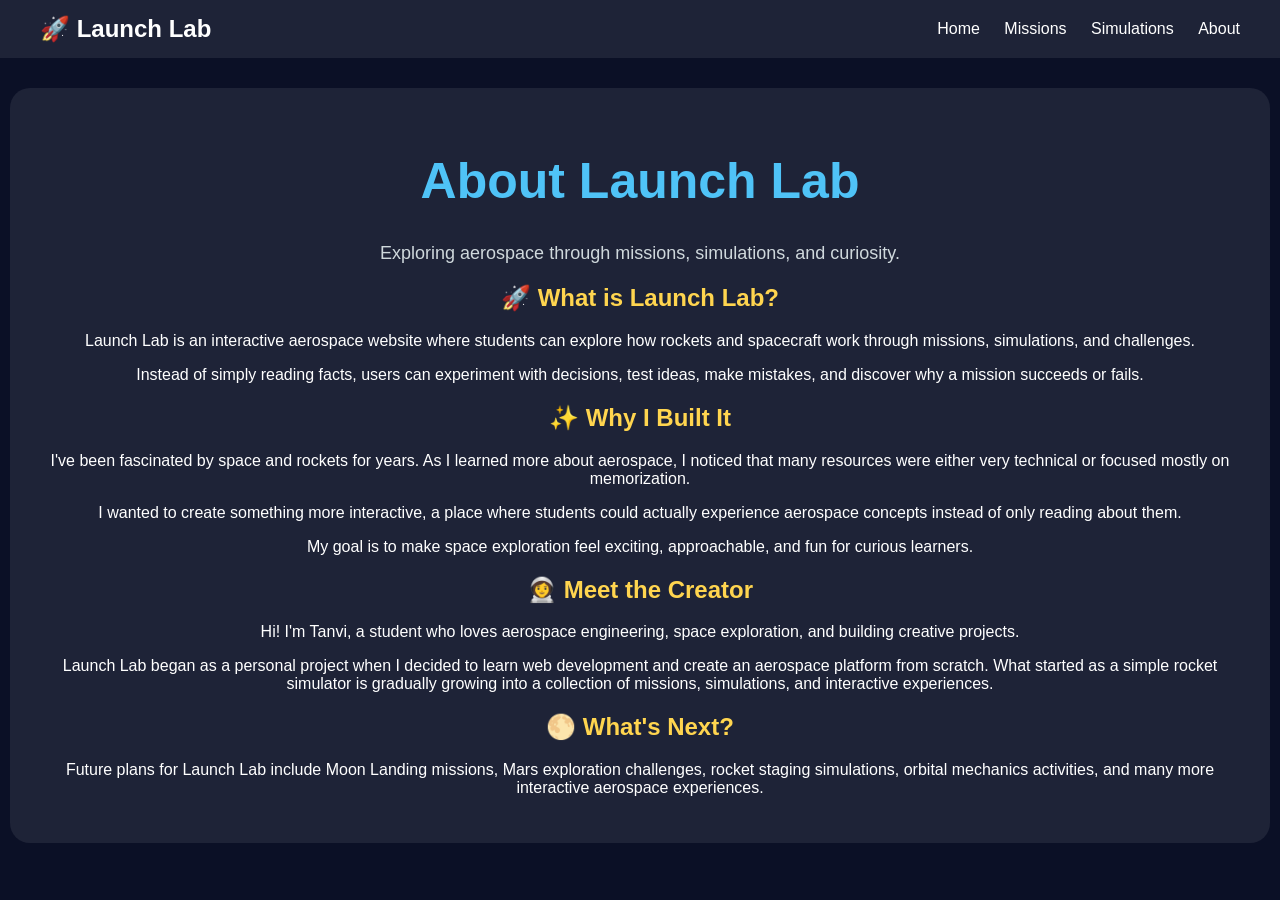
==== about.html @ 56b03e42 "Add files via upload" ====
<!DOCTYPE html>
<html>
<head>
  <title>About - Launch Lab</title>
  <link rel="stylesheet" href="style.css">
</head>
<body>

<nav class="navbar">
  <div class="logo">🚀 Launch Lab</div>

  <div class="menu">
    <a href="index.html">Home</a>
    <a href="missions.html">Missions</a>
    <a href="simulations.html">Simulations</a>
    <a href="about.html">About</a>
  </div>
</nav>

<div class="card">

  <h1>About Launch Lab</h1>

  <p class="tagline">
    Exploring aerospace through missions, simulations, and curiosity.
  </p>

  <h2>🚀 What is Launch Lab?</h2>

  <p>
    Launch Lab is an interactive aerospace website where students can explore how rockets and spacecraft work through missions, simulations, and challenges.
  </p>

  <p>
    Instead of simply reading facts, users can experiment with decisions, test ideas, make mistakes, and discover why a mission succeeds or fails.
  </p>

  <h2>✨ Why I Built It</h2>

  <p>
    I've been fascinated by space and rockets for years. As I learned more about aerospace, I noticed that many resources were either very technical or focused mostly on memorization.
  </p>

  <p>
    I wanted to create something more interactive, a place where students could actually experience aerospace concepts instead of only reading about them.
  </p>

  <p>
    My goal is to make space exploration feel exciting, approachable, and fun for curious learners.
  </p>

  <h2>👩‍🚀 Meet the Creator</h2>

  <p>
    Hi! I'm Tanvi, a student who loves aerospace engineering, space exploration, and building creative projects.
  </p>

  <p>
    Launch Lab began as a personal project when I decided to learn web development and create an aerospace platform from scratch. What started as a simple rocket simulator is gradually growing into a collection of missions, simulations, and interactive experiences.
  </p>

  <h2>🌕 What's Next?</h2>

  <p>
    Future plans for Launch Lab include Moon Landing missions, Mars exploration challenges, rocket staging simulations, orbital mechanics activities, and many more interactive aerospace experiences.
  </p>

</div>

</body>
</html>
---- style.css ----
body {
  background-color: #0b1026;
  color: white;
  font-family: Arial, sans-serif;
  text-align: center;
  margin: 0;
  padding: 0;
}

.navbar {
  display: flex;
  justify-content: space-between;
  align-items: center;
  padding: 15px 40px;
  background: rgba(255,255,255,0.08);
  margin-bottom: 30px;
}

.logo {
  font-size: 24px;
  font-weight: bold;
}

.menu a {
  color: white;
  text-decoration: none;
  margin-left: 20px;
}

.menu a:hover {
  color: #4fc3f7;
}

.card {
  background: rgba(255, 255, 255, 0.08);
  max-width: 1200px;
  margin: auto;
  padding: 30px;
  border-radius: 20px;
}

h1 {
  color: #4fc3f7;
  font-size: 50px;
}

h2 {
  color: #ffd54f;
}

.tagline {
  color: #cfd8dc;
  font-size: 18px;
}

.simulation-container {
  display: flex;
  flex-direction: column;
  gap: 20px;
  margin-top: 20px;
}

.control-panel {
  display: flex;
  flex-wrap: wrap;
  justify-content: center;
  gap: 15px;
  text-align: center;
}

.control-panel input,
.control-panel select,
.control-panel button {
  width: 180px;
}

.simulation-area {
  height: 650px;
  min-height: 650px;
  border-radius: 15px;
  overflow: hidden;
  position: relative;
  background: #02030a;
}

.control-panel {
  background: rgba(15, 15, 30, 0.95);
  padding: 20px;
  border-radius: 15px;
  color: white;
  text-align: left;
}

.control-panel label {
  display: block;
  margin-top: 15px;
  font-weight: bold;
}

.control-panel input,
.control-panel select,
.control-panel button {
  width: 100%;
  margin-top: 8px;
  margin-bottom: 12px;
  box-sizing: border-box;
}

select {
  background-color: #1b2340;
  color: white;
  border: 2px solid #7c4dff;
  border-radius: 10px;
  padding: 10px;
  font-size: 16px;
}

select:hover {
  border-color: #9575ff;
}

select:focus {
  outline: none;
  box-shadow: 0 0 12px rgba(124, 77, 255, 0.5);
}

input[type="range"] {
  width: 100%;
}

button {
  background: #7c4dff;
  border: none;
  padding: 12px 25px;
  font-size: 18px;
  border-radius: 15px;
  cursor: pointer;
  color: white;
}

button:hover {
  background: #9575ff;
}

button:disabled {
  opacity: 0.5;
  cursor: not-allowed;
}

#launch-area {
  position: relative;
  height: 560px;
}

#rocket {
  font-size: 35px;
  position: absolute;
  left: 40%;
  bottom: -40px;
  transform: translateX(-50%) scale(1);
  transition: transform 3s linear;
  pointer-events: none;
  z-index: 5;
}

#flame {
  font-size: 20px;
  position: absolute;
  left: 50%;
  bottom: 115px;
  transform: translateX(-50%);
  pointer-events: none;
  display: none;
  z-index: 4;
}

#launchpad {
  position: absolute;
  bottom: 20px;
  width: 100%;
  text-align: center;
  font-size: 18px;
  color: #cfd8dc;
  pointer-events: none;
  z-index: 6;
}

#score {
  font-size: 15px;
  color: #cfd8dc;
}

#result {
  margin-top: 20px;
  font-size: 16px;
  line-height: 1.4;
  max-height: none;
  overflow: visible;
}

#stage2-controls {
  width: 100%;
}

#game-area {
  position: relative;
  height: 350px;
  background: #02030a;
  border: 2px solid #7c4dff;
  border-radius: 15px;
  overflow: hidden;
  margin: 20px auto 0 auto;
  width: 90%;
  max-width: 900px;
}

#academy-rocket {
  position: absolute;
  left: 20px;
  bottom: 140px;
  font-size: 45px;
}

#station {
  position: absolute;
  left: 850px;
  bottom: 120px;
  font-size: 45px;
}

#academy-message {
  margin-top: 15px;
}

#stage2-controls {
  width: 100%;
  margin-top: 10px;
  padding-top: 10px;
}

#stage2-controls label {
 color: #c77dff;
  font-weight: bold;
}

#stage2-controls input[type="range"] {
  accent-color: #c77dff;
}

#stage2-controls label {
  display: block;
  text-align: center;
}

#earth {
  position: absolute;
  bottom: 0;
  left: 0;
  width: 100%;
  pointer-events: none;
  z-index: 1;
}

#result {
  max-height: 180px;
  overflow: visible;
  margin-top: 20px;
  font-size: 16px;
  line-height: 1.4;
}

.tooltip {
  position: relative;
  cursor: help;
}

.tooltip-text {
  display: none;
  position: absolute;
  left: 0;
  bottom: 125%;

  width: 250px;
  padding: 10px;

  background: #11182f;
  color: white;

  border: 2px solid #7c4dff;
  border-radius: 12px;

  font-size: 13px;
  line-height: 1.4;

  z-index: 999;
}

.tooltip:hover .tooltip-text {
  display: block;
}

#question-box {
  background: rgba(255, 255, 255, 0.08);
  border: 2px solid #7c4dff;
  border-radius: 15px;
  padding: 20px;
  margin-top: 20px;
}

#question-box button {
  display: block;
  width: 100%;
  margin: 10px 0;
}

/* Mission 2 */

#mission2-section {
  margin-top: 40px;
}

#mission2Game {
  width: 900px;
  height: 500px;
  border: 3px solid white;
  border-radius: 15px;
  position: relative;
  overflow: hidden;

  background: linear-gradient(
    to top,
    #4da6ff 0%,
    #1e3a8a 50%,
    #020617 100%
  );

  margin: 20px auto;
}

#rocket2 {
  position: absolute;
  left: 30px;
  bottom: 30px;
  font-size: 40px;
}

#orbitZone {
  position: absolute;
  top: 30px;
  right: 30px;

  width: 120px;
  height: 80px;

  border: 3px dashed yellow;
  border-radius: 10px;

  color: yellow;
  font-weight: bold;

  display: flex;
  justify-content: center;
  align-items: center;
}

.mission2-obstacle {
  display: none;
  position: absolute;
  font-size: 40px;
}

#obstacle1 {
  left: 180px;
  top: 90px;
}

#obstacle2 {
  left: 260px;
  top: 230px;
}

#obstacle3 {
  left: 400px;
  top: 90px;
}

#obstacle4 {
  left: 540px;
  top: 230px;
}

#obstacle5 {
  left: 680px;
  top: 90px;
}

.space-wall {
  display: none;
  position: absolute;
  background: white;
  border-radius: 10px;
}

#wall1 {
  left: 350px;
  top: 20px;
  width: 25px;
  height: 180px;
}

#wall2 {
  display: none;
  position: absolute;
  left: 780px;
  top: 120px;
  width: 30px;
  height: 225px;
  background: white;
  border-radius: 15px;
}

#trophy {
  position: absolute;
  left: 840px;
  top: 180px;
  font-size: 45px;
}
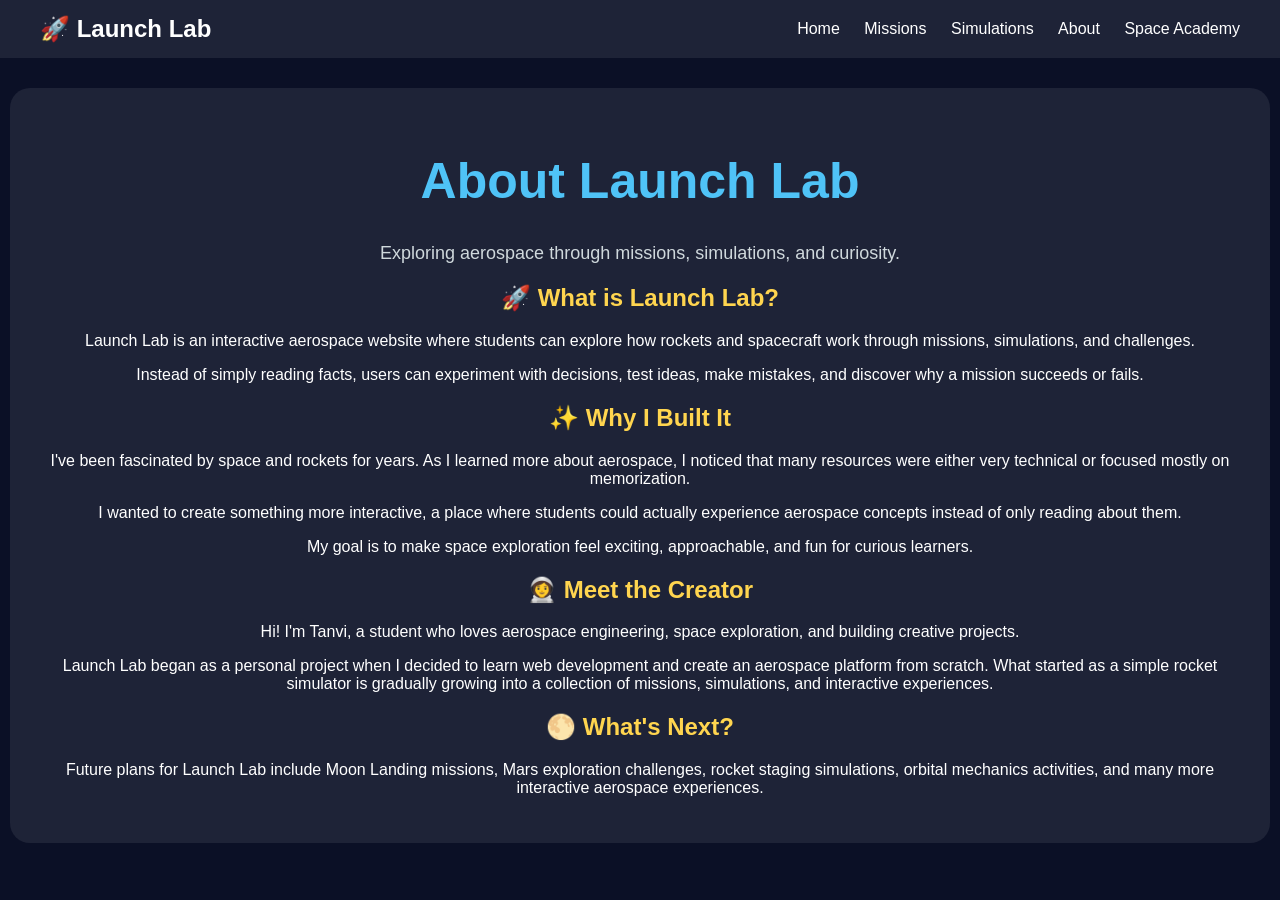
==== commit abac2669: "Update about.html" ====
--- a/about.html
+++ b/about.html
@@ -14,6 +14,7 @@
     <a href="missions.html">Missions</a>
     <a href="simulations.html">Simulations</a>
     <a href="about.html">About</a>
+    <a href="academy.html">Space Academy</a>
   </div>
 </nav>
 
@@ -68,4 +69,4 @@
 </div>
 
 </body>
-</html>+</html>
--- a/style.css
+++ b/style.css
@@ -426,3 +426,14 @@
   font-size: 45px;
 }
 
+.device-warning {
+  background: #2a3150;
+  color: white;
+  border: 1px solid #7c4dff;
+  padding: 12px;
+  border-radius: 10px;
+  margin-top: 20px;
+  text-align: center;
+  font-size: 14px;
+}
+
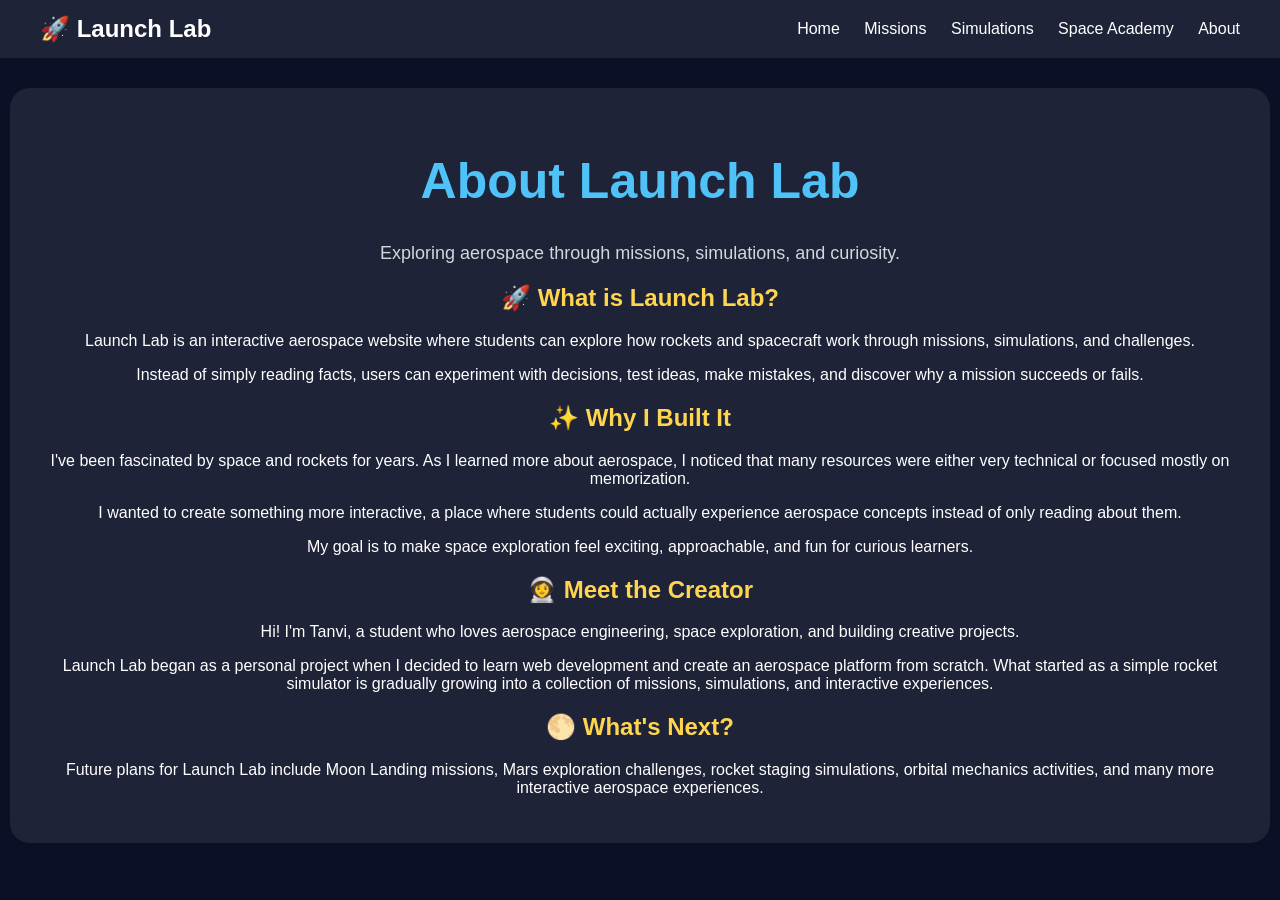
==== commit 8678bfb9: "Update about.html" ====
--- a/about.html
+++ b/about.html
@@ -13,8 +13,8 @@
     <a href="index.html">Home</a>
     <a href="missions.html">Missions</a>
     <a href="simulations.html">Simulations</a>
+    <a href="academy.html">Space Academy</a>
     <a href="about.html">About</a>
-    <a href="academy.html">Space Academy</a>
   </div>
 </nav>
 
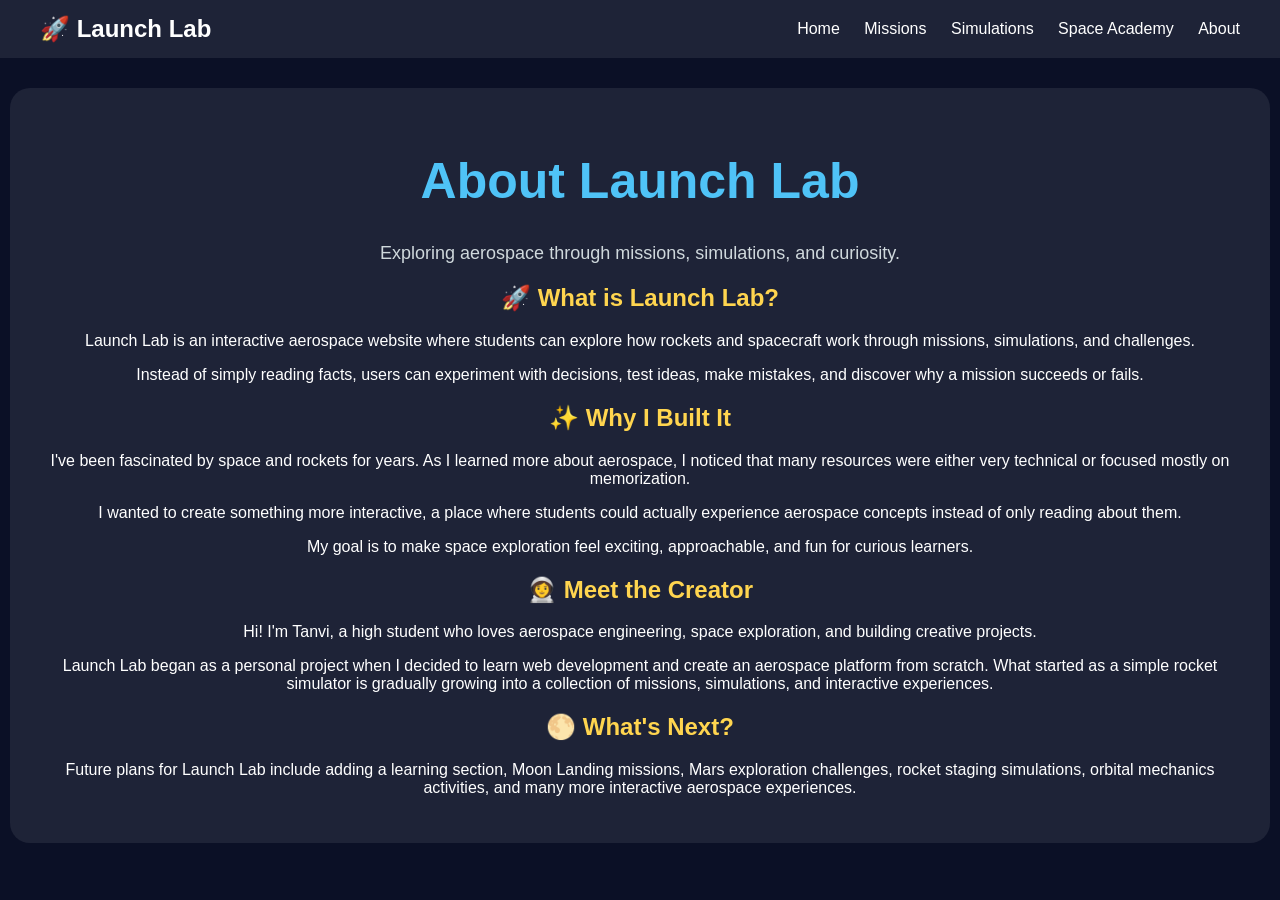
==== commit 4b8ec1d9: "Update about.html" ====
--- a/about.html
+++ b/about.html
@@ -2,6 +2,7 @@
 <html>
 <head>
   <title>About - Launch Lab</title>
+  <link rel="icon" type="image/svg+xml" href="launchlab-logo.svg">
   <link rel="stylesheet" href="style.css">
 </head>
 <body>
@@ -53,7 +54,7 @@
   <h2>👩‍🚀 Meet the Creator</h2>
 
   <p>
-    Hi! I'm Tanvi, a student who loves aerospace engineering, space exploration, and building creative projects.
+    Hi! I'm Tanvi, a high student who loves aerospace engineering, space exploration, and building creative projects.
   </p>
 
   <p>
@@ -63,7 +64,7 @@
   <h2>🌕 What's Next?</h2>
 
   <p>
-    Future plans for Launch Lab include Moon Landing missions, Mars exploration challenges, rocket staging simulations, orbital mechanics activities, and many more interactive aerospace experiences.
+    Future plans for Launch Lab include adding a learning section, Moon Landing missions, Mars exploration challenges, rocket staging simulations, orbital mechanics activities, and many more interactive aerospace experiences.
   </p>
 
 </div>
--- a/style.css
+++ b/style.css
@@ -208,10 +208,17 @@
   background: #02030a;
   border: 2px solid #7c4dff;
   border-radius: 15px;
-  overflow: hidden;
+  overflow-x: auto;
+  overflow-y: visible;
   margin: 20px auto 0 auto;
   width: 90%;
   max-width: 900px;
+}
+
+#game-map {
+  position: relative;
+  width: 950px;
+  height: 350px;
 }
 
 #academy-rocket {
@@ -437,3 +444,17 @@
   font-size: 14px;
 }
 
+.skin-selector {
+  background: rgba(255, 255, 255, 0.08);
+  border: 2px solid #7c4dff;
+  border-radius: 18px;
+  padding: 15px;
+  margin: 20px auto;
+  max-width: 800px;
+}
+
+.skin-selector button {
+  margin: 6px;
+  font-size: 16px;
+}
+
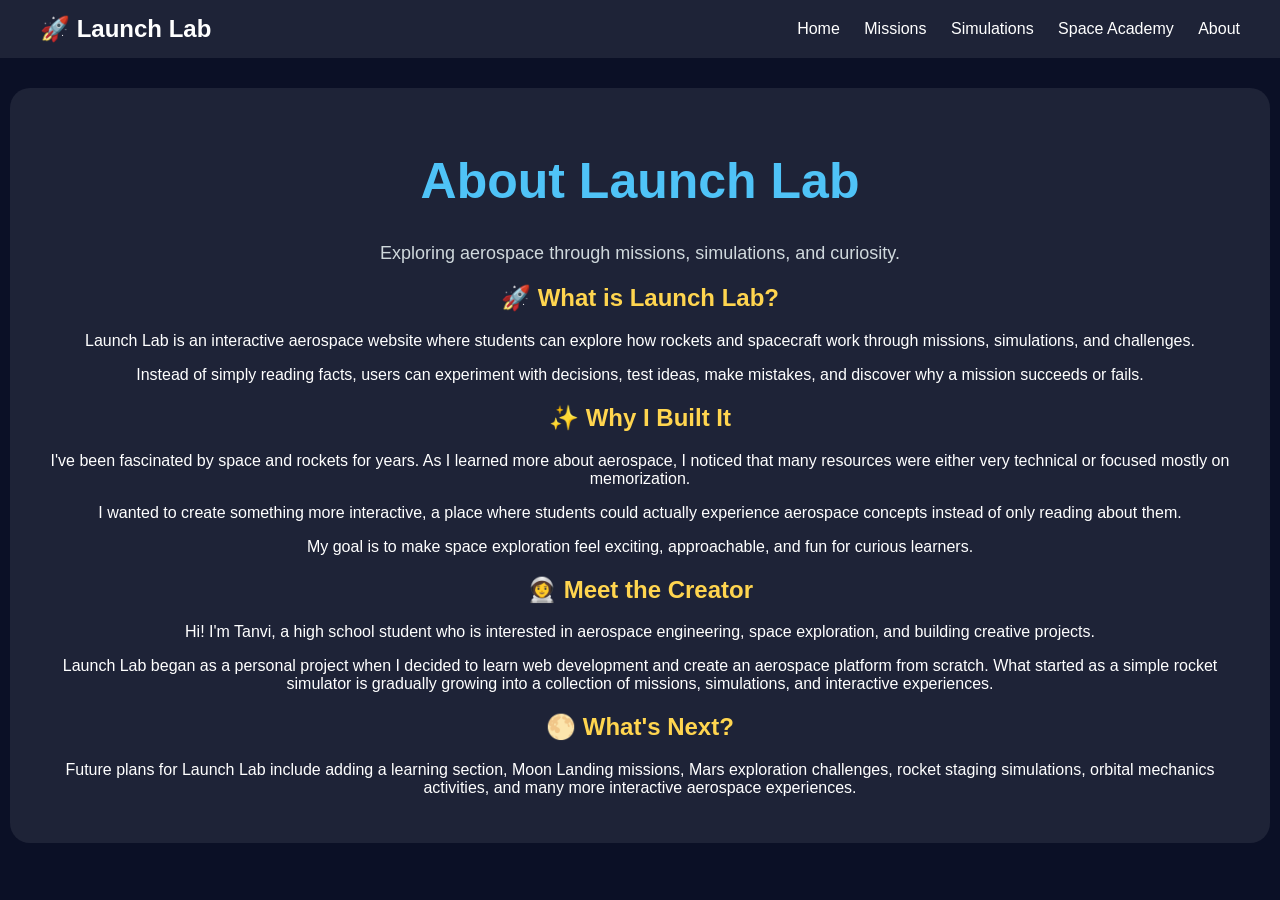
==== commit 01014686: "Update about.html" ====
--- a/about.html
+++ b/about.html
@@ -54,7 +54,7 @@
   <h2>👩‍🚀 Meet the Creator</h2>
 
   <p>
-    Hi! I'm Tanvi, a high student who loves aerospace engineering, space exploration, and building creative projects.
+    Hi! I'm Tanvi, a high school student who is interested in aerospace engineering, space exploration, and building creative projects.
   </p>
 
   <p>
